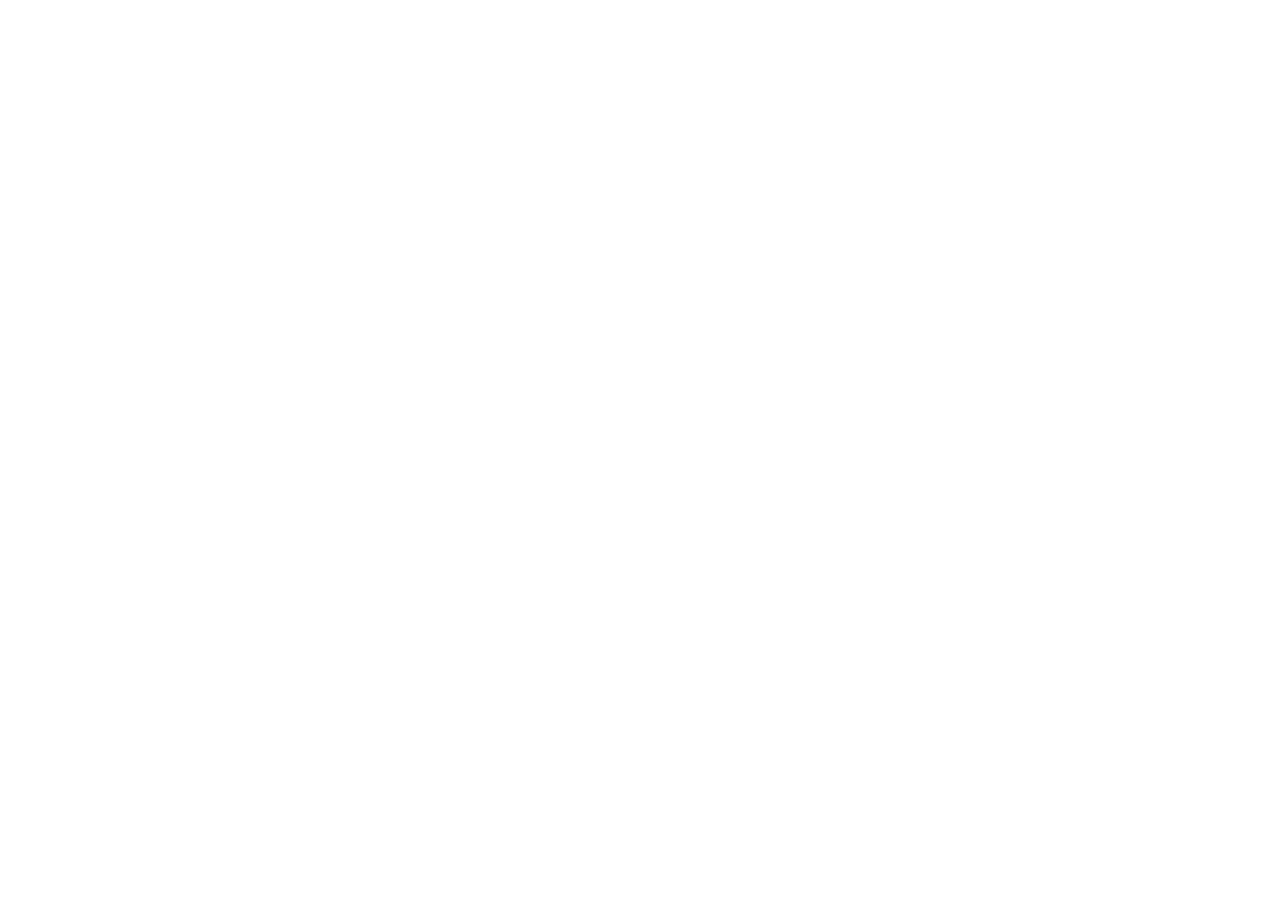
==== home.html @ 3fb964b8 "Create home.html" ====
<!DOCTYPE html>
<html lang="pt-br">
<head>
    <meta charset="UTF-8">
    <meta http-equiv="X-UA-Compatible" content="IE=edge">
    <meta name="viewport" content="width=device-width, initial-scale=1.0">
    <title>Home</title>
    <style>
        * {
            margin: 0px;
            padding: 0px;
        }
    </style>
</head>
<body>
    
</body>
</html>
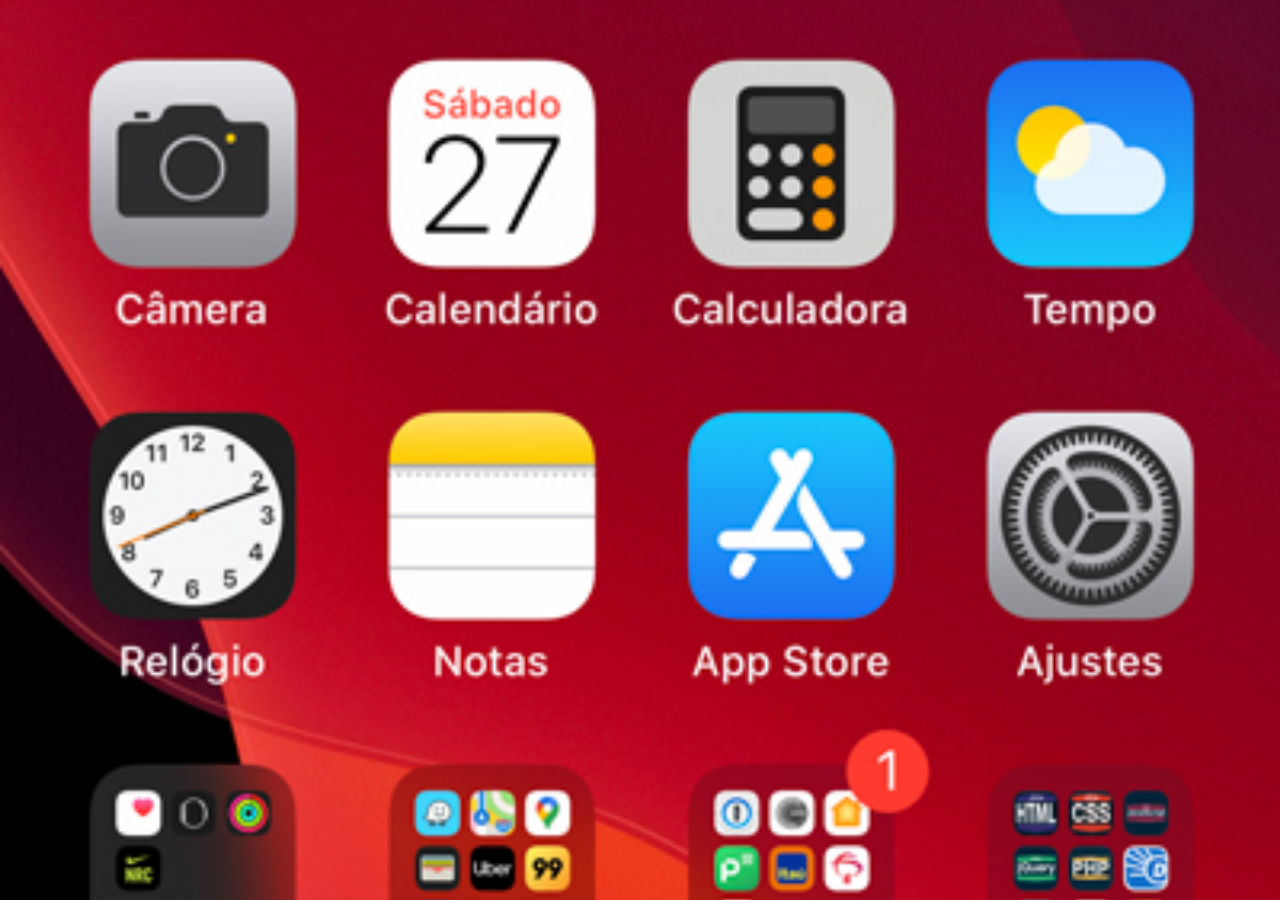
==== commit 31c08bd7: "created iframe" ====
--- a/home.html
+++ b/home.html
@@ -5,13 +5,20 @@
     <meta http-equiv="X-UA-Compatible" content="IE=edge">
     <meta name="viewport" content="width=device-width, initial-scale=1.0">
     <title>Home</title>
-    <style>
+</head>
+<style>
         * {
             margin: 0px;
             padding: 0px;
         }
+        
+        body {
+            width: 100vw;
+            height: 100vh;
+            background: black url('imagens/tela-home.jpg') no-repeat top center;
+            background-size: cover;
+        }
     </style>
-</head>
 <body>
     
 </body>
